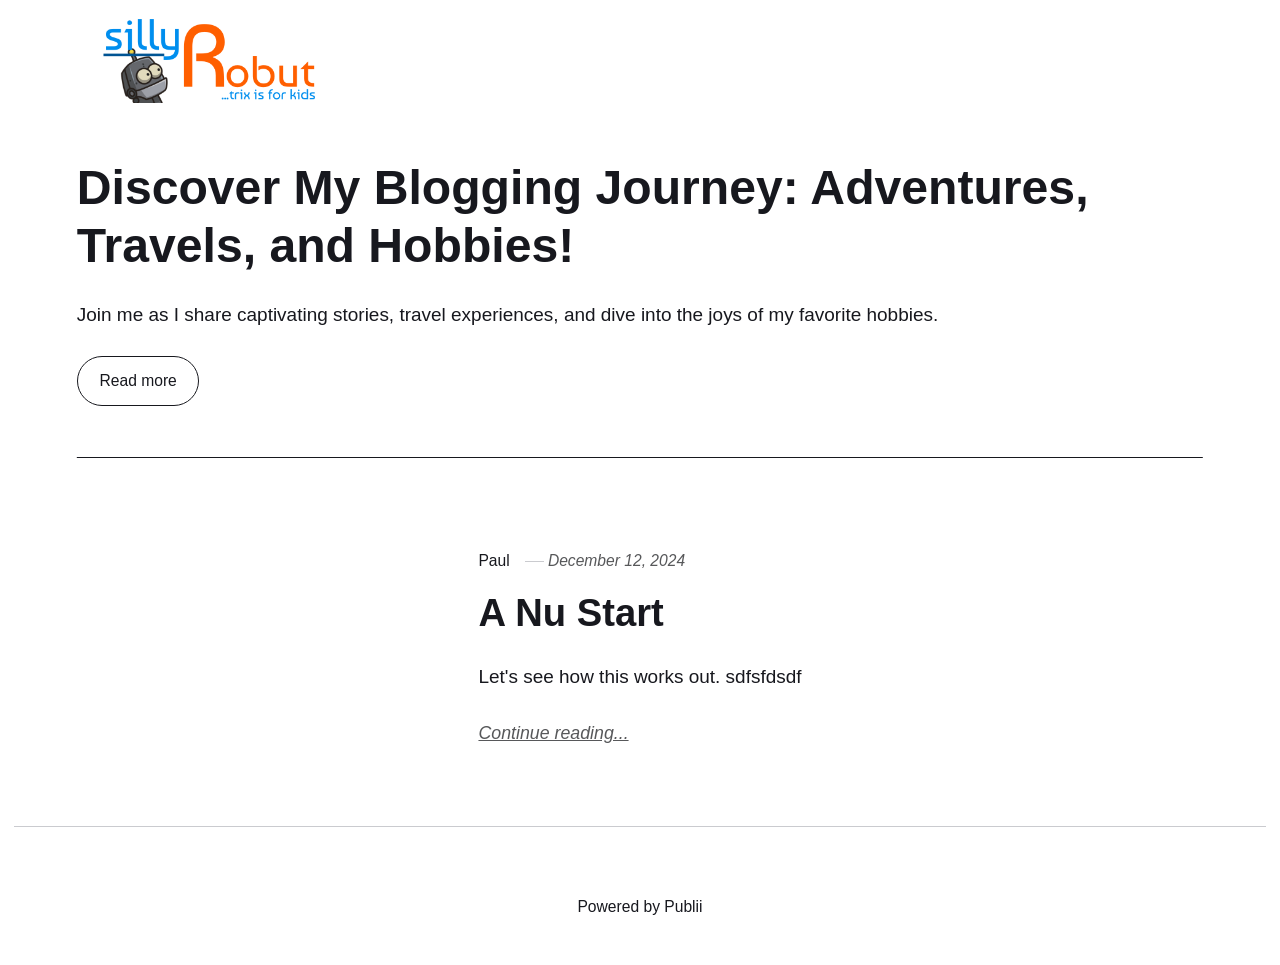
==== index.html @ 3ff21103 "Updated from Publii" ====
<!DOCTYPE html><html lang="en-gb"><head><meta charset="utf-8"><meta http-equiv="X-UA-Compatible" content="IE=edge"><meta name="viewport" content="width=device-width,initial-scale=1"><title>sillyRobut</title><meta name="generator" content="Publii Open-Source CMS for Static Site"><link rel="canonical" href="https://paulbryson.github.io/testpublii/"><link rel="alternate" type="application/atom+xml" href="https://paulbryson.github.io/testpublii/feed.xml"><link rel="alternate" type="application/json" href="https://paulbryson.github.io/testpublii/feed.json"><meta property="og:title" content="sillyRobut"><meta property="og:image" content="https://paulbryson.github.io/testpublii/media/website/sillyRobut-Logo.png"><meta property="og:image:width" content="1024"><meta property="og:image:height" content="300"><meta property="og:site_name" content="sillyRobut"><meta property="og:description" content=""><meta property="og:url" content="https://paulbryson.github.io/testpublii/"><meta property="og:type" content="website"><link rel="stylesheet" href="https://paulbryson.github.io/testpublii/assets/css/style.css?v=e5ad27e7b330f5e7f7fa9bfb74e8fca4"><script type="application/ld+json">{"@context":"http://schema.org","@type":"Organization","name":"sillyRobut","logo":"https://paulbryson.github.io/testpublii/media/website/sillyRobut-Logo.png","url":"https://paulbryson.github.io/testpublii/"}</script><noscript><style>img[loading] {
                    opacity: 1;
                }</style></noscript></head><body class="home-template"><header class="top js-header"><a class="logo" href="https://paulbryson.github.io/testpublii/"><img src="https://paulbryson.github.io/testpublii/media/website/sillyRobut-Logo.png" alt="sillyRobut" width="1024" height="300"></a></header><main><div class="hero hero--noimage"><header class="hero__content"><div class="wrapper"><h1>Discover My Blogging Journey: Adventures, Travels, and Hobbies!</h1><p>Join me as I share captivating stories, travel experiences, and dive into the joys of my favorite hobbies.</p><p><a href="#" class="btn">Read more</a></p></div></header></div><div class="wrapper feed"><article class="feed__item feed__item--centered"><div class="feed__content"><header><div class="feed__meta"><a href="https://paulbryson.github.io/testpublii/authors/paul/" class="feed__author">Paul</a> <time datetime="2024-12-12T16:10" class="feed__date">December 12, 2024</time></div><h2 class="feed__title"><a href="https://paulbryson.github.io/testpublii/a-nu-start.html">A Nu Start</a></h2></header><p>Let's see how this works out. sdfsfdsdf</p><a href="https://paulbryson.github.io/testpublii/a-nu-start.html" class="readmore feed__readmore">Continue reading...</a></div></article></div></main><footer class="footer"><div class="wrapper"><div class="footer__copyright"><p>Powered by Publii</p></div><button onclick="backToTopFunction()" id="backToTop" class="footer__bttop" aria-label="Back to top" title="Back to top"><svg width="20" height="20"><use xlink:href="https://paulbryson.github.io/testpublii/assets/svg/svg-map.svg#toparrow"/></svg></button></div></footer><script defer="defer" src="https://paulbryson.github.io/testpublii/assets/js/scripts.min.js?v=ffcbea6c02c8178d10092962b235a5b0"></script><script>window.publiiThemeMenuConfig={mobileMenuMode:'sidebar',animationSpeed:300,submenuWidth: 'auto',doubleClickTime:500,mobileMenuExpandableSubmenus:true,relatedContainerForOverlayMenuSelector:'.top'};</script><script>var images = document.querySelectorAll('img[loading]');
        for (var i = 0; i < images.length; i++) {
            if (images[i].complete) {
                images[i].classList.add('is-loaded');
            } else {
                images[i].addEventListener('load', function () {
                    this.classList.add('is-loaded');
                }, false);
            }
        }</script></body></html>
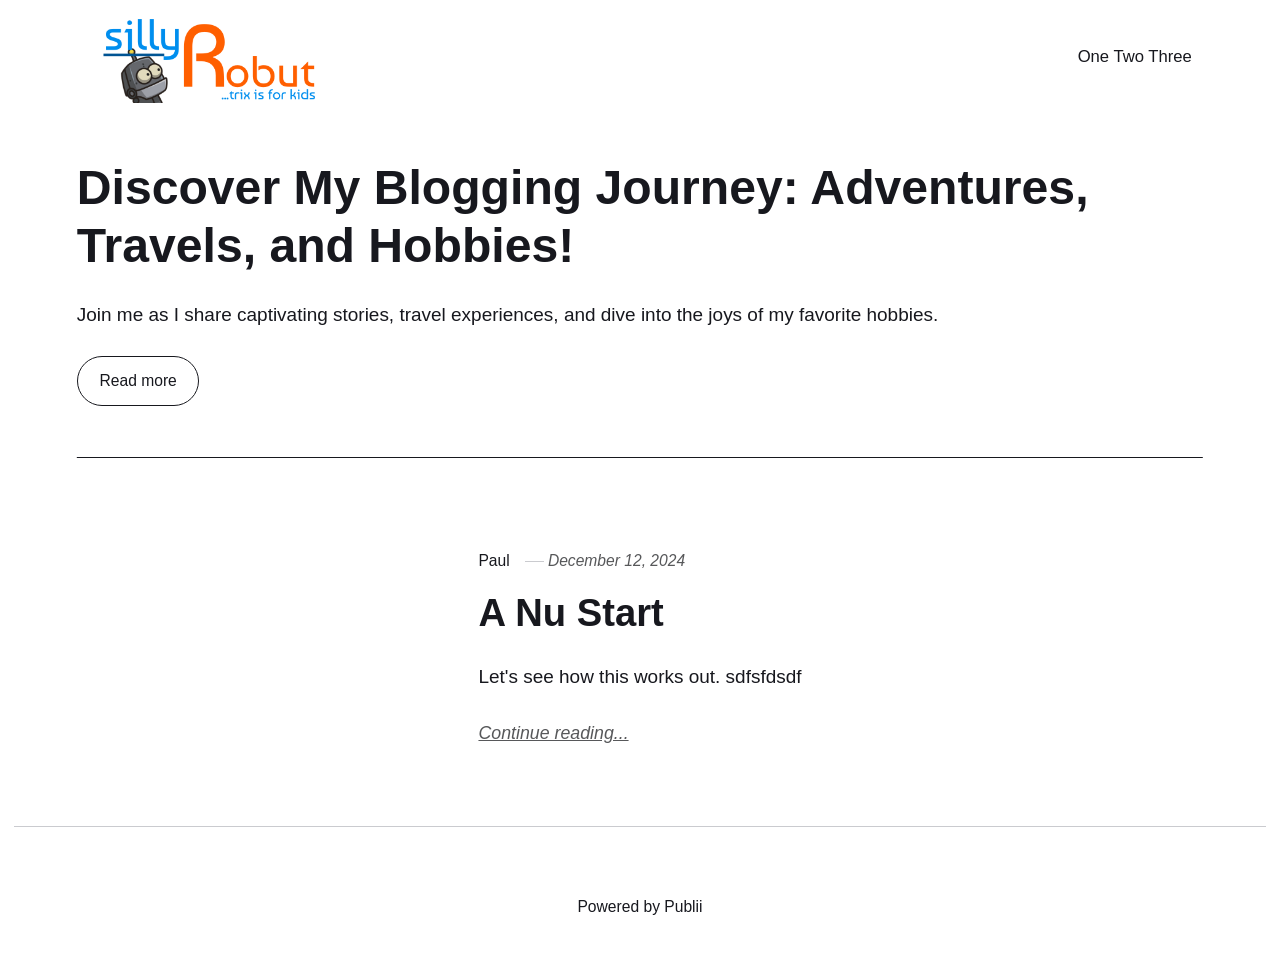
==== commit 452e49a3: "Updated from Publii" ====
--- a/index.html
+++ b/index.html
@@ -1,6 +1,6 @@
 <!DOCTYPE html><html lang="en-gb"><head><meta charset="utf-8"><meta http-equiv="X-UA-Compatible" content="IE=edge"><meta name="viewport" content="width=device-width,initial-scale=1"><title>sillyRobut</title><meta name="generator" content="Publii Open-Source CMS for Static Site"><link rel="canonical" href="https://paulbryson.github.io/testpublii/"><link rel="alternate" type="application/atom+xml" href="https://paulbryson.github.io/testpublii/feed.xml"><link rel="alternate" type="application/json" href="https://paulbryson.github.io/testpublii/feed.json"><meta property="og:title" content="sillyRobut"><meta property="og:image" content="https://paulbryson.github.io/testpublii/media/website/sillyRobut-Logo.png"><meta property="og:image:width" content="1024"><meta property="og:image:height" content="300"><meta property="og:site_name" content="sillyRobut"><meta property="og:description" content=""><meta property="og:url" content="https://paulbryson.github.io/testpublii/"><meta property="og:type" content="website"><link rel="stylesheet" href="https://paulbryson.github.io/testpublii/assets/css/style.css?v=e5ad27e7b330f5e7f7fa9bfb74e8fca4"><script type="application/ld+json">{"@context":"http://schema.org","@type":"Organization","name":"sillyRobut","logo":"https://paulbryson.github.io/testpublii/media/website/sillyRobut-Logo.png","url":"https://paulbryson.github.io/testpublii/"}</script><noscript><style>img[loading] {
                     opacity: 1;
-                }</style></noscript></head><body class="home-template"><header class="top js-header"><a class="logo" href="https://paulbryson.github.io/testpublii/"><img src="https://paulbryson.github.io/testpublii/media/website/sillyRobut-Logo.png" alt="sillyRobut" width="1024" height="300"></a></header><main><div class="hero hero--noimage"><header class="hero__content"><div class="wrapper"><h1>Discover My Blogging Journey: Adventures, Travels, and Hobbies!</h1><p>Join me as I share captivating stories, travel experiences, and dive into the joys of my favorite hobbies.</p><p><a href="#" class="btn">Read more</a></p></div></header></div><div class="wrapper feed"><article class="feed__item feed__item--centered"><div class="feed__content"><header><div class="feed__meta"><a href="https://paulbryson.github.io/testpublii/authors/paul/" class="feed__author">Paul</a> <time datetime="2024-12-12T16:10" class="feed__date">December 12, 2024</time></div><h2 class="feed__title"><a href="https://paulbryson.github.io/testpublii/a-nu-start.html">A Nu Start</a></h2></header><p>Let's see how this works out. sdfsfdsdf</p><a href="https://paulbryson.github.io/testpublii/a-nu-start.html" class="readmore feed__readmore">Continue reading...</a></div></article></div></main><footer class="footer"><div class="wrapper"><div class="footer__copyright"><p>Powered by Publii</p></div><button onclick="backToTopFunction()" id="backToTop" class="footer__bttop" aria-label="Back to top" title="Back to top"><svg width="20" height="20"><use xlink:href="https://paulbryson.github.io/testpublii/assets/svg/svg-map.svg#toparrow"/></svg></button></div></footer><script defer="defer" src="https://paulbryson.github.io/testpublii/assets/js/scripts.min.js?v=ffcbea6c02c8178d10092962b235a5b0"></script><script>window.publiiThemeMenuConfig={mobileMenuMode:'sidebar',animationSpeed:300,submenuWidth: 'auto',doubleClickTime:500,mobileMenuExpandableSubmenus:true,relatedContainerForOverlayMenuSelector:'.top'};</script><script>var images = document.querySelectorAll('img[loading]');
+                }</style></noscript></head><body class="home-template"><header class="top js-header"><a class="logo" href="https://paulbryson.github.io/testpublii/"><img src="https://paulbryson.github.io/testpublii/media/website/sillyRobut-Logo.png" alt="sillyRobut" width="1024" height="300"></a><nav class="navbar js-navbar"><button class="navbar__toggle js-toggle" aria-label="Menu" aria-haspopup="true" aria-expanded="false"><span class="navbar__toggle-box"><span class="navbar__toggle-inner">Menu</span></span></button><ul class="navbar__menu"><li><a href="https://paulbryson.github.io/testpublii/" target="_self">One Two Three</a></li></ul></nav></header><main><div class="hero hero--noimage"><header class="hero__content"><div class="wrapper"><h1>Discover My Blogging Journey: Adventures, Travels, and Hobbies!</h1><p>Join me as I share captivating stories, travel experiences, and dive into the joys of my favorite hobbies.</p><p><a href="#" class="btn">Read more</a></p></div></header></div><div class="wrapper feed"><article class="feed__item feed__item--centered"><div class="feed__content"><header><div class="feed__meta"><a href="https://paulbryson.github.io/testpublii/authors/paul/" class="feed__author">Paul</a> <time datetime="2024-12-12T16:10" class="feed__date">December 12, 2024</time></div><h2 class="feed__title"><a href="https://paulbryson.github.io/testpublii/a-nu-start.html">A Nu Start</a></h2></header><p>Let's see how this works out. sdfsfdsdf</p><a href="https://paulbryson.github.io/testpublii/a-nu-start.html" class="readmore feed__readmore">Continue reading...</a></div></article></div></main><footer class="footer"><div class="wrapper"><div class="footer__copyright"><p>Powered by Publii</p></div><button onclick="backToTopFunction()" id="backToTop" class="footer__bttop" aria-label="Back to top" title="Back to top"><svg width="20" height="20"><use xlink:href="https://paulbryson.github.io/testpublii/assets/svg/svg-map.svg#toparrow"/></svg></button></div></footer><script defer="defer" src="https://paulbryson.github.io/testpublii/assets/js/scripts.min.js?v=ffcbea6c02c8178d10092962b235a5b0"></script><script>window.publiiThemeMenuConfig={mobileMenuMode:'sidebar',animationSpeed:300,submenuWidth: 'auto',doubleClickTime:500,mobileMenuExpandableSubmenus:true,relatedContainerForOverlayMenuSelector:'.top'};</script><script>var images = document.querySelectorAll('img[loading]');
         for (var i = 0; i < images.length; i++) {
             if (images[i].complete) {
                 images[i].classList.add('is-loaded');
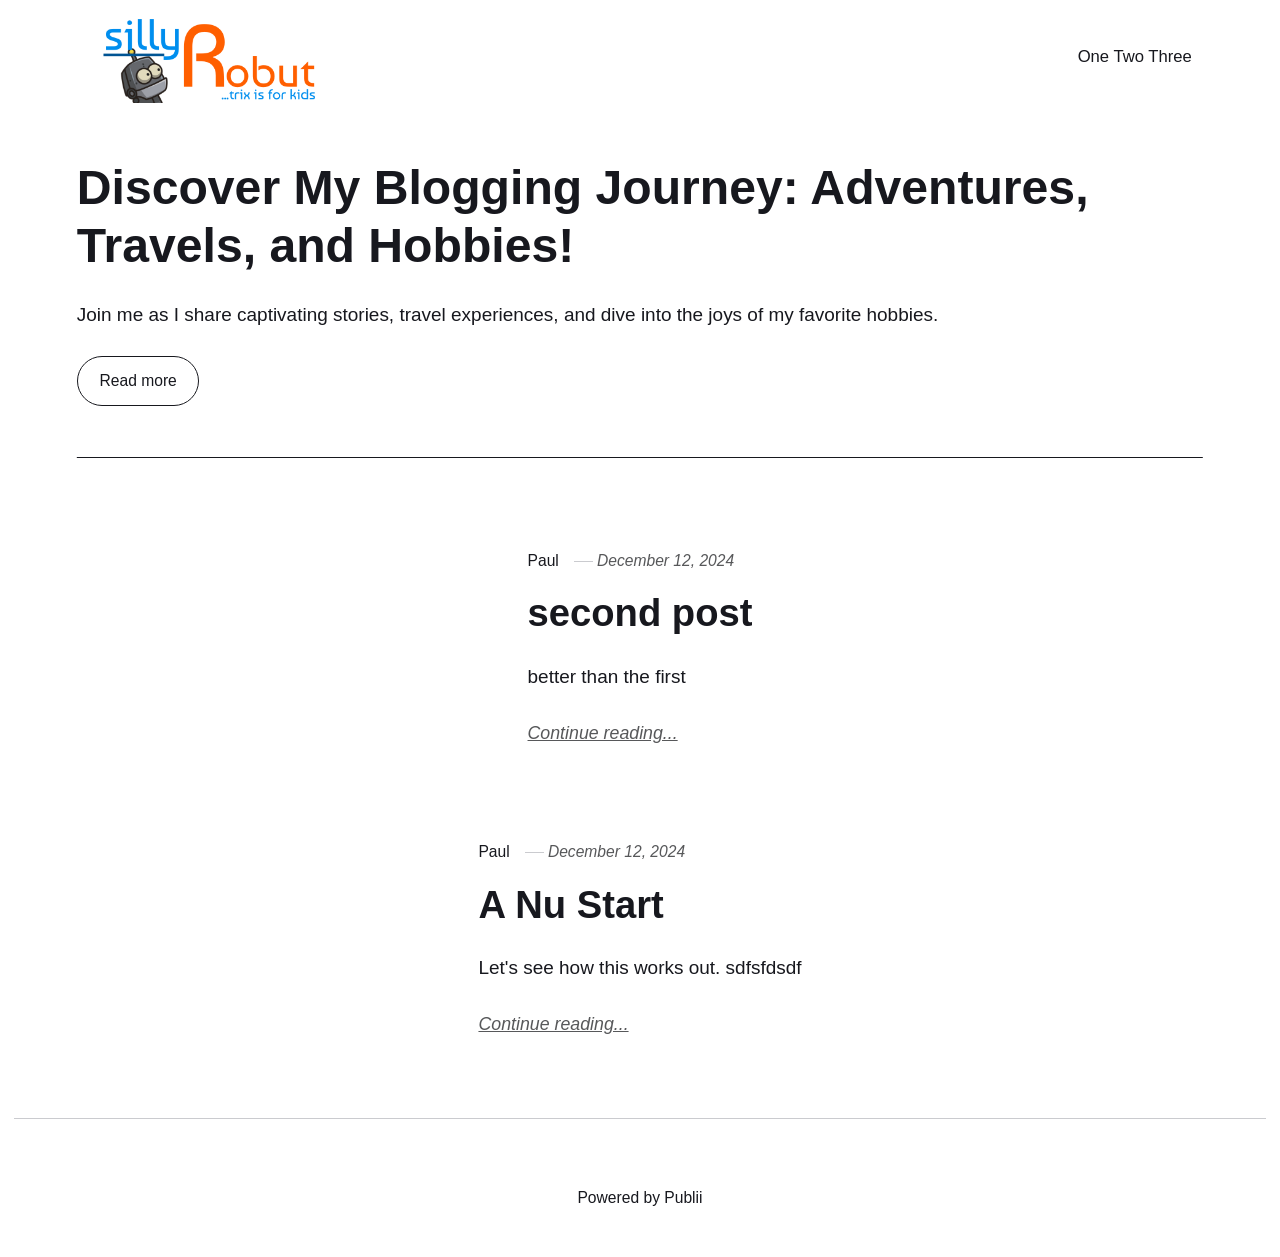
==== commit 64fc0a2c: "Updated from Publii" ====
--- a/index.html
+++ b/index.html
@@ -1,6 +1,6 @@
 <!DOCTYPE html><html lang="en-gb"><head><meta charset="utf-8"><meta http-equiv="X-UA-Compatible" content="IE=edge"><meta name="viewport" content="width=device-width,initial-scale=1"><title>sillyRobut</title><meta name="generator" content="Publii Open-Source CMS for Static Site"><link rel="canonical" href="https://paulbryson.github.io/testpublii/"><link rel="alternate" type="application/atom+xml" href="https://paulbryson.github.io/testpublii/feed.xml"><link rel="alternate" type="application/json" href="https://paulbryson.github.io/testpublii/feed.json"><meta property="og:title" content="sillyRobut"><meta property="og:image" content="https://paulbryson.github.io/testpublii/media/website/sillyRobut-Logo.png"><meta property="og:image:width" content="1024"><meta property="og:image:height" content="300"><meta property="og:site_name" content="sillyRobut"><meta property="og:description" content=""><meta property="og:url" content="https://paulbryson.github.io/testpublii/"><meta property="og:type" content="website"><link rel="stylesheet" href="https://paulbryson.github.io/testpublii/assets/css/style.css?v=e5ad27e7b330f5e7f7fa9bfb74e8fca4"><script type="application/ld+json">{"@context":"http://schema.org","@type":"Organization","name":"sillyRobut","logo":"https://paulbryson.github.io/testpublii/media/website/sillyRobut-Logo.png","url":"https://paulbryson.github.io/testpublii/"}</script><noscript><style>img[loading] {
                     opacity: 1;
-                }</style></noscript></head><body class="home-template"><header class="top js-header"><a class="logo" href="https://paulbryson.github.io/testpublii/"><img src="https://paulbryson.github.io/testpublii/media/website/sillyRobut-Logo.png" alt="sillyRobut" width="1024" height="300"></a><nav class="navbar js-navbar"><button class="navbar__toggle js-toggle" aria-label="Menu" aria-haspopup="true" aria-expanded="false"><span class="navbar__toggle-box"><span class="navbar__toggle-inner">Menu</span></span></button><ul class="navbar__menu"><li><a href="https://paulbryson.github.io/testpublii/" target="_self">One Two Three</a></li></ul></nav></header><main><div class="hero hero--noimage"><header class="hero__content"><div class="wrapper"><h1>Discover My Blogging Journey: Adventures, Travels, and Hobbies!</h1><p>Join me as I share captivating stories, travel experiences, and dive into the joys of my favorite hobbies.</p><p><a href="#" class="btn">Read more</a></p></div></header></div><div class="wrapper feed"><article class="feed__item feed__item--centered"><div class="feed__content"><header><div class="feed__meta"><a href="https://paulbryson.github.io/testpublii/authors/paul/" class="feed__author">Paul</a> <time datetime="2024-12-12T16:10" class="feed__date">December 12, 2024</time></div><h2 class="feed__title"><a href="https://paulbryson.github.io/testpublii/a-nu-start.html">A Nu Start</a></h2></header><p>Let's see how this works out. sdfsfdsdf</p><a href="https://paulbryson.github.io/testpublii/a-nu-start.html" class="readmore feed__readmore">Continue reading...</a></div></article></div></main><footer class="footer"><div class="wrapper"><div class="footer__copyright"><p>Powered by Publii</p></div><button onclick="backToTopFunction()" id="backToTop" class="footer__bttop" aria-label="Back to top" title="Back to top"><svg width="20" height="20"><use xlink:href="https://paulbryson.github.io/testpublii/assets/svg/svg-map.svg#toparrow"/></svg></button></div></footer><script defer="defer" src="https://paulbryson.github.io/testpublii/assets/js/scripts.min.js?v=ffcbea6c02c8178d10092962b235a5b0"></script><script>window.publiiThemeMenuConfig={mobileMenuMode:'sidebar',animationSpeed:300,submenuWidth: 'auto',doubleClickTime:500,mobileMenuExpandableSubmenus:true,relatedContainerForOverlayMenuSelector:'.top'};</script><script>var images = document.querySelectorAll('img[loading]');
+                }</style></noscript></head><body class="home-template"><header class="top js-header"><a class="logo" href="https://paulbryson.github.io/testpublii/"><img src="https://paulbryson.github.io/testpublii/media/website/sillyRobut-Logo.png" alt="sillyRobut" width="1024" height="300"></a><nav class="navbar js-navbar"><button class="navbar__toggle js-toggle" aria-label="Menu" aria-haspopup="true" aria-expanded="false"><span class="navbar__toggle-box"><span class="navbar__toggle-inner">Menu</span></span></button><ul class="navbar__menu"><li><a href="https://paulbryson.github.io/testpublii/" target="_self">One Two Three</a></li></ul></nav></header><main><div class="hero hero--noimage"><header class="hero__content"><div class="wrapper"><h1>Discover My Blogging Journey: Adventures, Travels, and Hobbies!</h1><p>Join me as I share captivating stories, travel experiences, and dive into the joys of my favorite hobbies.</p><p><a href="#" class="btn">Read more</a></p></div></header></div><div class="wrapper feed"><article class="feed__item feed__item--centered"><div class="feed__content"><header><div class="feed__meta"><a href="https://paulbryson.github.io/testpublii/authors/paul/" class="feed__author">Paul</a> <time datetime="2024-12-12T16:43" class="feed__date">December 12, 2024</time></div><h2 class="feed__title"><a href="https://paulbryson.github.io/testpublii/second-post.html">second post</a></h2></header><p>better than the first</p><a href="https://paulbryson.github.io/testpublii/second-post.html" class="readmore feed__readmore">Continue reading...</a></div></article><article class="feed__item feed__item--centered"><div class="feed__content"><header><div class="feed__meta"><a href="https://paulbryson.github.io/testpublii/authors/paul/" class="feed__author">Paul</a> <time datetime="2024-12-12T16:10" class="feed__date">December 12, 2024</time></div><h2 class="feed__title"><a href="https://paulbryson.github.io/testpublii/a-nu-start.html">A Nu Start</a></h2></header><p>Let's see how this works out. sdfsfdsdf</p><a href="https://paulbryson.github.io/testpublii/a-nu-start.html" class="readmore feed__readmore">Continue reading...</a></div></article></div></main><footer class="footer"><div class="wrapper"><div class="footer__copyright"><p>Powered by Publii</p></div><button onclick="backToTopFunction()" id="backToTop" class="footer__bttop" aria-label="Back to top" title="Back to top"><svg width="20" height="20"><use xlink:href="https://paulbryson.github.io/testpublii/assets/svg/svg-map.svg#toparrow"/></svg></button></div></footer><script defer="defer" src="https://paulbryson.github.io/testpublii/assets/js/scripts.min.js?v=ffcbea6c02c8178d10092962b235a5b0"></script><script>window.publiiThemeMenuConfig={mobileMenuMode:'sidebar',animationSpeed:300,submenuWidth: 'auto',doubleClickTime:500,mobileMenuExpandableSubmenus:true,relatedContainerForOverlayMenuSelector:'.top'};</script><script>var images = document.querySelectorAll('img[loading]');
         for (var i = 0; i < images.length; i++) {
             if (images[i].complete) {
                 images[i].classList.add('is-loaded');
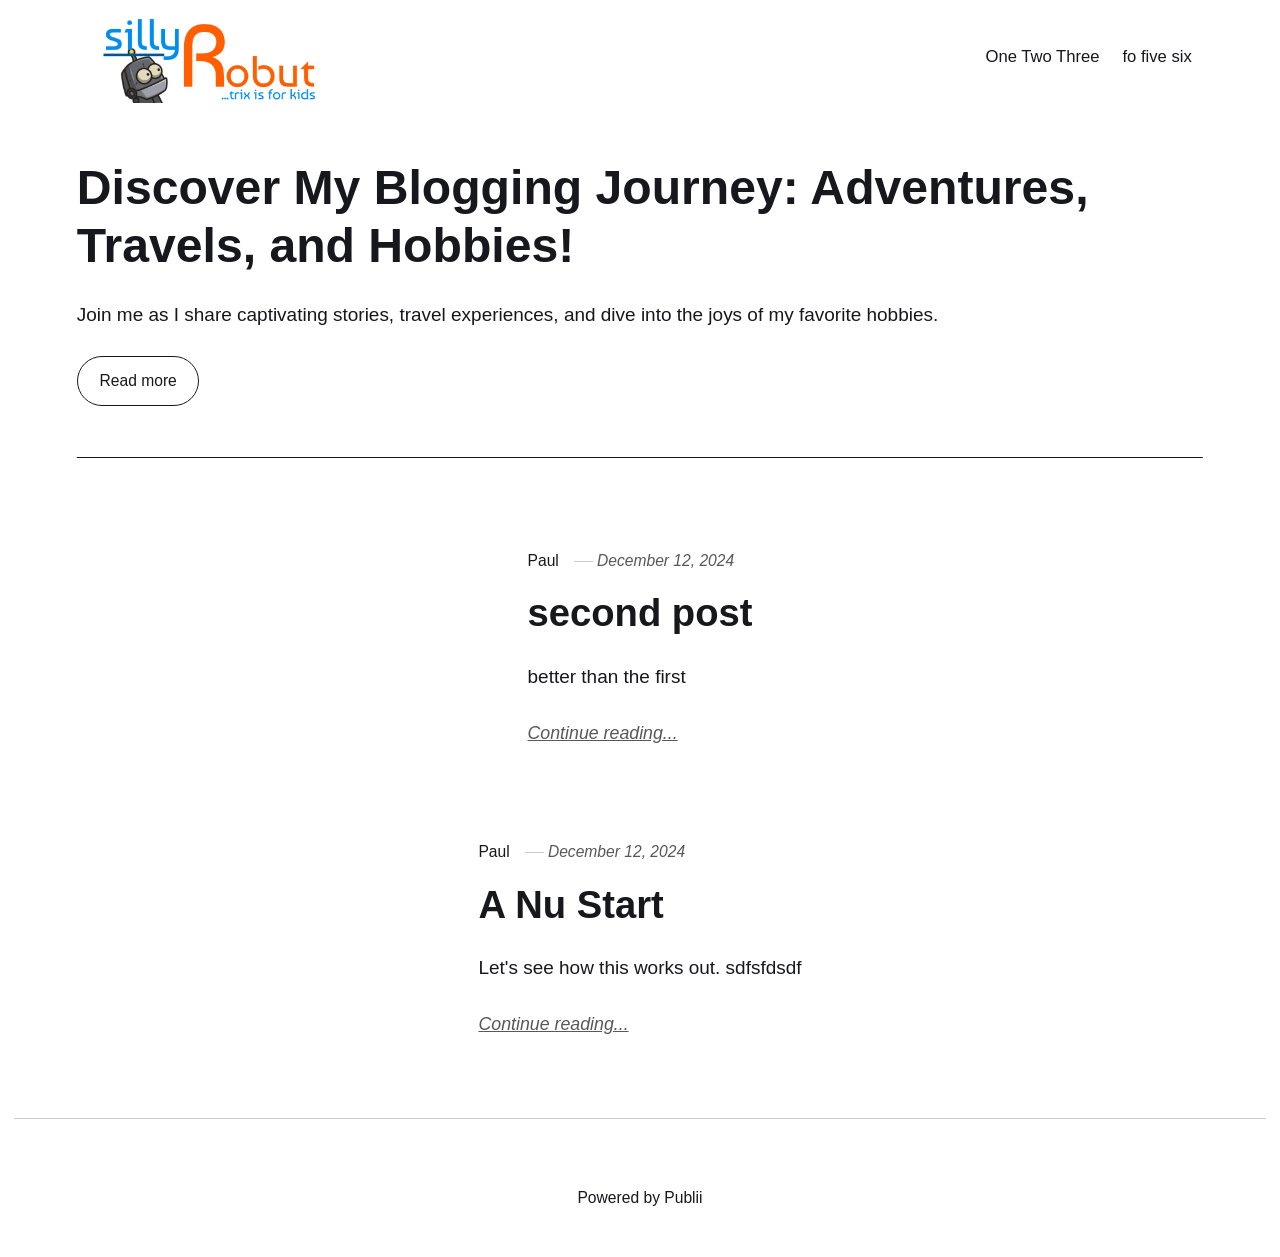
==== commit 436928e0: "Updated from Publii" ====
--- a/index.html
+++ b/index.html
@@ -1,6 +1,6 @@
 <!DOCTYPE html><html lang="en-gb"><head><meta charset="utf-8"><meta http-equiv="X-UA-Compatible" content="IE=edge"><meta name="viewport" content="width=device-width,initial-scale=1"><title>sillyRobut</title><meta name="generator" content="Publii Open-Source CMS for Static Site"><link rel="canonical" href="https://paulbryson.github.io/testpublii/"><link rel="alternate" type="application/atom+xml" href="https://paulbryson.github.io/testpublii/feed.xml"><link rel="alternate" type="application/json" href="https://paulbryson.github.io/testpublii/feed.json"><meta property="og:title" content="sillyRobut"><meta property="og:image" content="https://paulbryson.github.io/testpublii/media/website/sillyRobut-Logo.png"><meta property="og:image:width" content="1024"><meta property="og:image:height" content="300"><meta property="og:site_name" content="sillyRobut"><meta property="og:description" content=""><meta property="og:url" content="https://paulbryson.github.io/testpublii/"><meta property="og:type" content="website"><link rel="stylesheet" href="https://paulbryson.github.io/testpublii/assets/css/style.css?v=e5ad27e7b330f5e7f7fa9bfb74e8fca4"><script type="application/ld+json">{"@context":"http://schema.org","@type":"Organization","name":"sillyRobut","logo":"https://paulbryson.github.io/testpublii/media/website/sillyRobut-Logo.png","url":"https://paulbryson.github.io/testpublii/"}</script><noscript><style>img[loading] {
                     opacity: 1;
-                }</style></noscript></head><body class="home-template"><header class="top js-header"><a class="logo" href="https://paulbryson.github.io/testpublii/"><img src="https://paulbryson.github.io/testpublii/media/website/sillyRobut-Logo.png" alt="sillyRobut" width="1024" height="300"></a><nav class="navbar js-navbar"><button class="navbar__toggle js-toggle" aria-label="Menu" aria-haspopup="true" aria-expanded="false"><span class="navbar__toggle-box"><span class="navbar__toggle-inner">Menu</span></span></button><ul class="navbar__menu"><li><a href="https://paulbryson.github.io/testpublii/" target="_self">One Two Three</a></li></ul></nav></header><main><div class="hero hero--noimage"><header class="hero__content"><div class="wrapper"><h1>Discover My Blogging Journey: Adventures, Travels, and Hobbies!</h1><p>Join me as I share captivating stories, travel experiences, and dive into the joys of my favorite hobbies.</p><p><a href="#" class="btn">Read more</a></p></div></header></div><div class="wrapper feed"><article class="feed__item feed__item--centered"><div class="feed__content"><header><div class="feed__meta"><a href="https://paulbryson.github.io/testpublii/authors/paul/" class="feed__author">Paul</a> <time datetime="2024-12-12T16:43" class="feed__date">December 12, 2024</time></div><h2 class="feed__title"><a href="https://paulbryson.github.io/testpublii/second-post.html">second post</a></h2></header><p>better than the first</p><a href="https://paulbryson.github.io/testpublii/second-post.html" class="readmore feed__readmore">Continue reading...</a></div></article><article class="feed__item feed__item--centered"><div class="feed__content"><header><div class="feed__meta"><a href="https://paulbryson.github.io/testpublii/authors/paul/" class="feed__author">Paul</a> <time datetime="2024-12-12T16:10" class="feed__date">December 12, 2024</time></div><h2 class="feed__title"><a href="https://paulbryson.github.io/testpublii/a-nu-start.html">A Nu Start</a></h2></header><p>Let's see how this works out. sdfsfdsdf</p><a href="https://paulbryson.github.io/testpublii/a-nu-start.html" class="readmore feed__readmore">Continue reading...</a></div></article></div></main><footer class="footer"><div class="wrapper"><div class="footer__copyright"><p>Powered by Publii</p></div><button onclick="backToTopFunction()" id="backToTop" class="footer__bttop" aria-label="Back to top" title="Back to top"><svg width="20" height="20"><use xlink:href="https://paulbryson.github.io/testpublii/assets/svg/svg-map.svg#toparrow"/></svg></button></div></footer><script defer="defer" src="https://paulbryson.github.io/testpublii/assets/js/scripts.min.js?v=ffcbea6c02c8178d10092962b235a5b0"></script><script>window.publiiThemeMenuConfig={mobileMenuMode:'sidebar',animationSpeed:300,submenuWidth: 'auto',doubleClickTime:500,mobileMenuExpandableSubmenus:true,relatedContainerForOverlayMenuSelector:'.top'};</script><script>var images = document.querySelectorAll('img[loading]');
+                }</style></noscript></head><body class="home-template"><header class="top js-header"><a class="logo" href="https://paulbryson.github.io/testpublii/"><img src="https://paulbryson.github.io/testpublii/media/website/sillyRobut-Logo.png" alt="sillyRobut" width="1024" height="300"></a><nav class="navbar js-navbar"><button class="navbar__toggle js-toggle" aria-label="Menu" aria-haspopup="true" aria-expanded="false"><span class="navbar__toggle-box"><span class="navbar__toggle-inner">Menu</span></span></button><ul class="navbar__menu"><li><a href="https://paulbryson.github.io/testpublii/" target="_self">One Two Three</a></li><li><a href="https://paulbryson.github.io/testpublii/a-nu-start.html" target="_self">fo five six</a></li></ul></nav></header><main><div class="hero hero--noimage"><header class="hero__content"><div class="wrapper"><h1>Discover My Blogging Journey: Adventures, Travels, and Hobbies!</h1><p>Join me as I share captivating stories, travel experiences, and dive into the joys of my favorite hobbies.</p><p><a href="#" class="btn">Read more</a></p></div></header></div><div class="wrapper feed"><article class="feed__item feed__item--centered"><div class="feed__content"><header><div class="feed__meta"><a href="https://paulbryson.github.io/testpublii/authors/paul/" class="feed__author">Paul</a> <time datetime="2024-12-12T16:43" class="feed__date">December 12, 2024</time></div><h2 class="feed__title"><a href="https://paulbryson.github.io/testpublii/second-post.html">second post</a></h2></header><p>better than the first</p><a href="https://paulbryson.github.io/testpublii/second-post.html" class="readmore feed__readmore">Continue reading...</a></div></article><article class="feed__item feed__item--centered"><div class="feed__content"><header><div class="feed__meta"><a href="https://paulbryson.github.io/testpublii/authors/paul/" class="feed__author">Paul</a> <time datetime="2024-12-12T16:10" class="feed__date">December 12, 2024</time></div><h2 class="feed__title"><a href="https://paulbryson.github.io/testpublii/a-nu-start.html">A Nu Start</a></h2></header><p>Let's see how this works out. sdfsfdsdf</p><a href="https://paulbryson.github.io/testpublii/a-nu-start.html" class="readmore feed__readmore">Continue reading...</a></div></article></div></main><footer class="footer"><div class="wrapper"><div class="footer__copyright"><p>Powered by Publii</p></div><button onclick="backToTopFunction()" id="backToTop" class="footer__bttop" aria-label="Back to top" title="Back to top"><svg width="20" height="20"><use xlink:href="https://paulbryson.github.io/testpublii/assets/svg/svg-map.svg#toparrow"/></svg></button></div></footer><script defer="defer" src="https://paulbryson.github.io/testpublii/assets/js/scripts.min.js?v=ffcbea6c02c8178d10092962b235a5b0"></script><script>window.publiiThemeMenuConfig={mobileMenuMode:'sidebar',animationSpeed:300,submenuWidth: 'auto',doubleClickTime:500,mobileMenuExpandableSubmenus:true,relatedContainerForOverlayMenuSelector:'.top'};</script><script>var images = document.querySelectorAll('img[loading]');
         for (var i = 0; i < images.length; i++) {
             if (images[i].complete) {
                 images[i].classList.add('is-loaded');
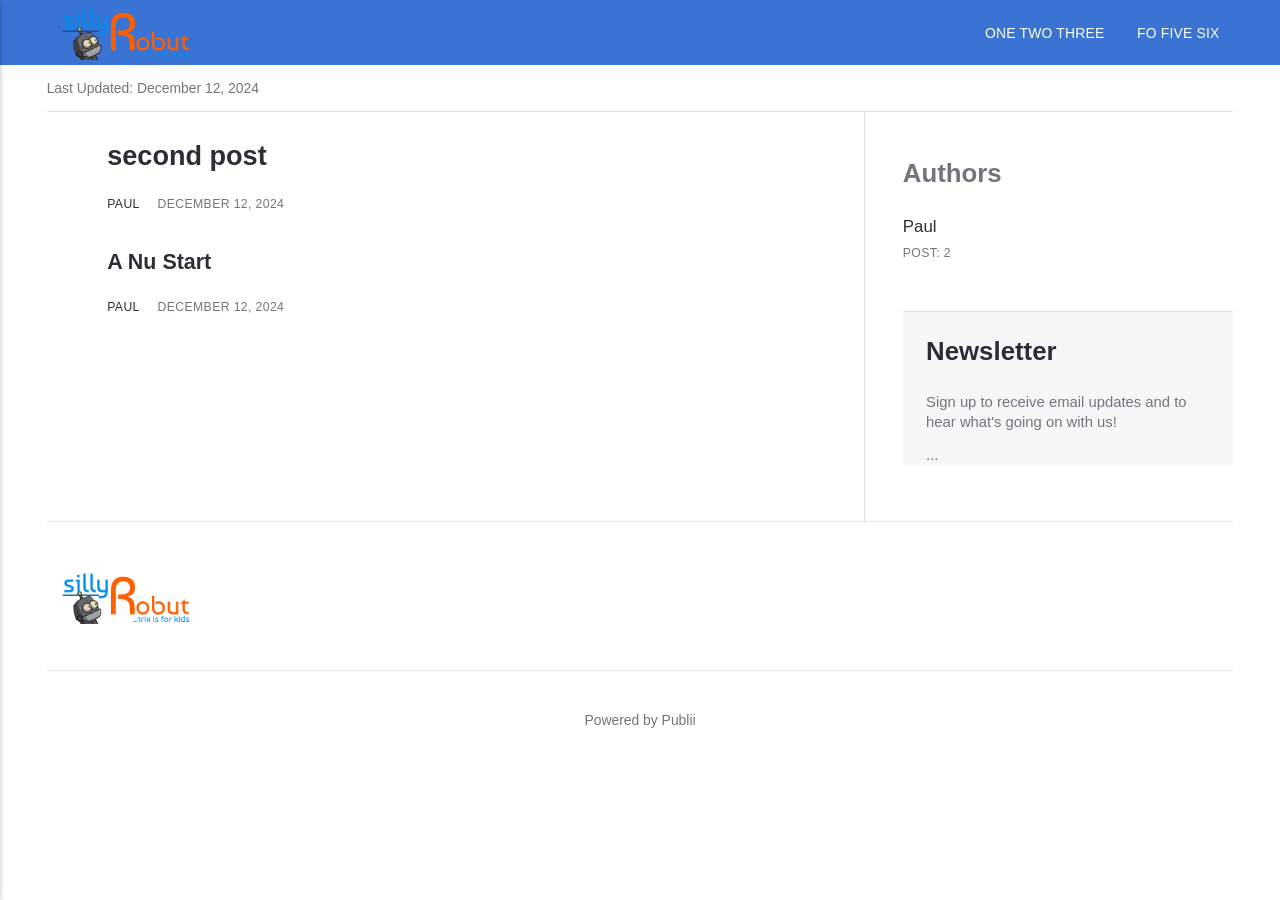
==== commit f8ae6bcb: "Updated from Publii" ====
--- a/index.html
+++ b/index.html
@@ -1,12 +1,18 @@
-<!DOCTYPE html><html lang="en-gb"><head><meta charset="utf-8"><meta http-equiv="X-UA-Compatible" content="IE=edge"><meta name="viewport" content="width=device-width,initial-scale=1"><title>sillyRobut</title><meta name="generator" content="Publii Open-Source CMS for Static Site"><link rel="canonical" href="https://paulbryson.github.io/testpublii/"><link rel="alternate" type="application/atom+xml" href="https://paulbryson.github.io/testpublii/feed.xml"><link rel="alternate" type="application/json" href="https://paulbryson.github.io/testpublii/feed.json"><meta property="og:title" content="sillyRobut"><meta property="og:image" content="https://paulbryson.github.io/testpublii/media/website/sillyRobut-Logo.png"><meta property="og:image:width" content="1024"><meta property="og:image:height" content="300"><meta property="og:site_name" content="sillyRobut"><meta property="og:description" content=""><meta property="og:url" content="https://paulbryson.github.io/testpublii/"><meta property="og:type" content="website"><link rel="stylesheet" href="https://paulbryson.github.io/testpublii/assets/css/style.css?v=e5ad27e7b330f5e7f7fa9bfb74e8fca4"><script type="application/ld+json">{"@context":"http://schema.org","@type":"Organization","name":"sillyRobut","logo":"https://paulbryson.github.io/testpublii/media/website/sillyRobut-Logo.png","url":"https://paulbryson.github.io/testpublii/"}</script><noscript><style>img[loading] {
-                    opacity: 1;
-                }</style></noscript></head><body class="home-template"><header class="top js-header"><a class="logo" href="https://paulbryson.github.io/testpublii/"><img src="https://paulbryson.github.io/testpublii/media/website/sillyRobut-Logo.png" alt="sillyRobut" width="1024" height="300"></a><nav class="navbar js-navbar"><button class="navbar__toggle js-toggle" aria-label="Menu" aria-haspopup="true" aria-expanded="false"><span class="navbar__toggle-box"><span class="navbar__toggle-inner">Menu</span></span></button><ul class="navbar__menu"><li><a href="https://paulbryson.github.io/testpublii/" target="_self">One Two Three</a></li><li><a href="https://paulbryson.github.io/testpublii/a-nu-start.html" target="_self">fo five six</a></li></ul></nav></header><main><div class="hero hero--noimage"><header class="hero__content"><div class="wrapper"><h1>Discover My Blogging Journey: Adventures, Travels, and Hobbies!</h1><p>Join me as I share captivating stories, travel experiences, and dive into the joys of my favorite hobbies.</p><p><a href="#" class="btn">Read more</a></p></div></header></div><div class="wrapper feed"><article class="feed__item feed__item--centered"><div class="feed__content"><header><div class="feed__meta"><a href="https://paulbryson.github.io/testpublii/authors/paul/" class="feed__author">Paul</a> <time datetime="2024-12-12T16:43" class="feed__date">December 12, 2024</time></div><h2 class="feed__title"><a href="https://paulbryson.github.io/testpublii/second-post.html">second post</a></h2></header><p>better than the first</p><a href="https://paulbryson.github.io/testpublii/second-post.html" class="readmore feed__readmore">Continue reading...</a></div></article><article class="feed__item feed__item--centered"><div class="feed__content"><header><div class="feed__meta"><a href="https://paulbryson.github.io/testpublii/authors/paul/" class="feed__author">Paul</a> <time datetime="2024-12-12T16:10" class="feed__date">December 12, 2024</time></div><h2 class="feed__title"><a href="https://paulbryson.github.io/testpublii/a-nu-start.html">A Nu Start</a></h2></header><p>Let's see how this works out. sdfsfdsdf</p><a href="https://paulbryson.github.io/testpublii/a-nu-start.html" class="readmore feed__readmore">Continue reading...</a></div></article></div></main><footer class="footer"><div class="wrapper"><div class="footer__copyright"><p>Powered by Publii</p></div><button onclick="backToTopFunction()" id="backToTop" class="footer__bttop" aria-label="Back to top" title="Back to top"><svg width="20" height="20"><use xlink:href="https://paulbryson.github.io/testpublii/assets/svg/svg-map.svg#toparrow"/></svg></button></div></footer><script defer="defer" src="https://paulbryson.github.io/testpublii/assets/js/scripts.min.js?v=ffcbea6c02c8178d10092962b235a5b0"></script><script>window.publiiThemeMenuConfig={mobileMenuMode:'sidebar',animationSpeed:300,submenuWidth: 'auto',doubleClickTime:500,mobileMenuExpandableSubmenus:true,relatedContainerForOverlayMenuSelector:'.top'};</script><script>var images = document.querySelectorAll('img[loading]');
-        for (var i = 0; i < images.length; i++) {
-            if (images[i].complete) {
-                images[i].classList.add('is-loaded');
-            } else {
-                images[i].addEventListener('load', function () {
-                    this.classList.add('is-loaded');
-                }, false);
-            }
-        }</script></body></html>+<!DOCTYPE html><html lang="en-gb"><head><meta charset="utf-8"><meta http-equiv="X-UA-Compatible" content="IE=edge"><meta name="viewport" content="width=device-width,initial-scale=1"><title>sillyRobut</title><meta name="generator" content="Publii Open-Source CMS for Static Site"><link rel="canonical" href="https://paulbryson.github.io/testpublii/"><link rel="alternate" type="application/atom+xml" href="https://paulbryson.github.io/testpublii/feed.xml"><link rel="alternate" type="application/json" href="https://paulbryson.github.io/testpublii/feed.json"><meta property="og:title" content="sillyRobut"><meta property="og:image" content="https://paulbryson.github.io/testpublii/media/website/sillyRobut-Logo.png"><meta property="og:image:width" content="1024"><meta property="og:image:height" content="300"><meta property="og:site_name" content="sillyRobut"><meta property="og:description" content=""><meta property="og:url" content="https://paulbryson.github.io/testpublii/"><meta property="og:type" content="website"><link rel="stylesheet" href="https://paulbryson.github.io/testpublii/assets/css/style.css?v=a04af01030a64425bd5b3d490e311759"><script type="application/ld+json">{"@context":"http://schema.org","@type":"Organization","name":"sillyRobut","logo":"https://paulbryson.github.io/testpublii/media/website/sillyRobut-Logo.png","url":"https://paulbryson.github.io/testpublii/"}</script><style></style><noscript><style>img[loading]{opacity:1;}</style></noscript></head><body class="home-template"><header class="topbar" id="js-header"><div class="topbar__inner"><a class="logo" href="https://paulbryson.github.io/testpublii/"><img src="https://paulbryson.github.io/testpublii/media/website/sillyRobut-Logo.png" alt="sillyRobut" width="1024" height="300"></a><nav class="navbar"><button class="navbar__toggle" aria-label="Menu" aria-haspopup="true" aria-expanded="false"><span class="navbar__toggle-box"><span class="navbar__toggle-inner">Menu</span></span></button><ul class="navbar__menu"><li><a href="https://paulbryson.github.io/testpublii/" target="_self">One Two Three</a></li><li><a href="https://paulbryson.github.io/testpublii/a-nu-start.html" target="_self">fo five six</a></li></ul></nav></div></header><div class="main-content"><div class="infobar"><div class="infobar__update">Last Updated: <time datetime="2024-12-12T18:26">December 12, 2024</time></div></div><main class="main l-grid l-grid--2col-1-4"><article class="c-card"><div class="c-card__wrapper"><header class="u-header"><h1 class="c-card__title"><a href="https://paulbryson.github.io/testpublii/second-post.html">second post</a></h1><div class="u-header__meta u-small"><div><a href="https://paulbryson.github.io/testpublii/authors/paul/" title="Paul">Paul</a> <time datetime="2024-12-12T16:43">December 12, 2024</time></div></div></header></div></article><article class="c-card"><div class="c-card__wrapper"><header class="u-header"><h2 class="h5 c-card__title"><a href="https://paulbryson.github.io/testpublii/a-nu-start.html">A Nu Start</a></h2><div class="u-header__meta u-small"><div><a href="https://paulbryson.github.io/testpublii/authors/paul/" title="Paul">Paul</a> <time datetime="2024-12-12T16:10">December 12, 2024</time></div></div></header></div></article></main><div class="sidebar"><section class="box authors"><h3 class="box__title">Authors</h3><ul class="authors__cotainer"><li class="authors__item"><div><a href="https://paulbryson.github.io/testpublii/authors/paul/" class="authors__title">Paul</a> <span class="u-small">Post: 2</span></div></li></ul></section><section class="newsletter box box--gray"><h3 class="box__title">Newsletter</h3><p class="newsletter__description">Sign up to receive email updates and to hear what's going on with us!</p><form>...</form></section></div><footer class="footer"><a class="footer__logo" href="https://paulbryson.github.io/testpublii/"><img src="https://paulbryson.github.io/testpublii/media/website/sillyRobut-Logo.png" alt="sillyRobut" width="1024" height="300"></a><nav><ul class="footer__nav"></ul></nav><div class="footer__copyright">Powered by Publii</div></footer></div><script>window.publiiThemeMenuConfig = {    
+        mobileMenuMode: 'sidebar',
+        animationSpeed: 300,
+        submenuWidth: 'auto',
+        doubleClickTime: 500,
+        mobileMenuExpandableSubmenus: true, 
+        relatedContainerForOverlayMenuSelector: '.navbar',
+   };</script><script defer="defer" src="https://paulbryson.github.io/testpublii/assets/js/scripts.min.js?v=18a65c58aef57c0287e0f0609f3389a9"></script><script>var images = document.querySelectorAll('img[loading]');
+
+      for (var i = 0; i < images.length; i++) {
+         if (images[i].complete) {
+               images[i].classList.add('is-loaded');
+         } else {
+               images[i].addEventListener('load', function () {
+                  this.classList.add('is-loaded');
+               }, false);
+         }
+      }</script></body></html>
